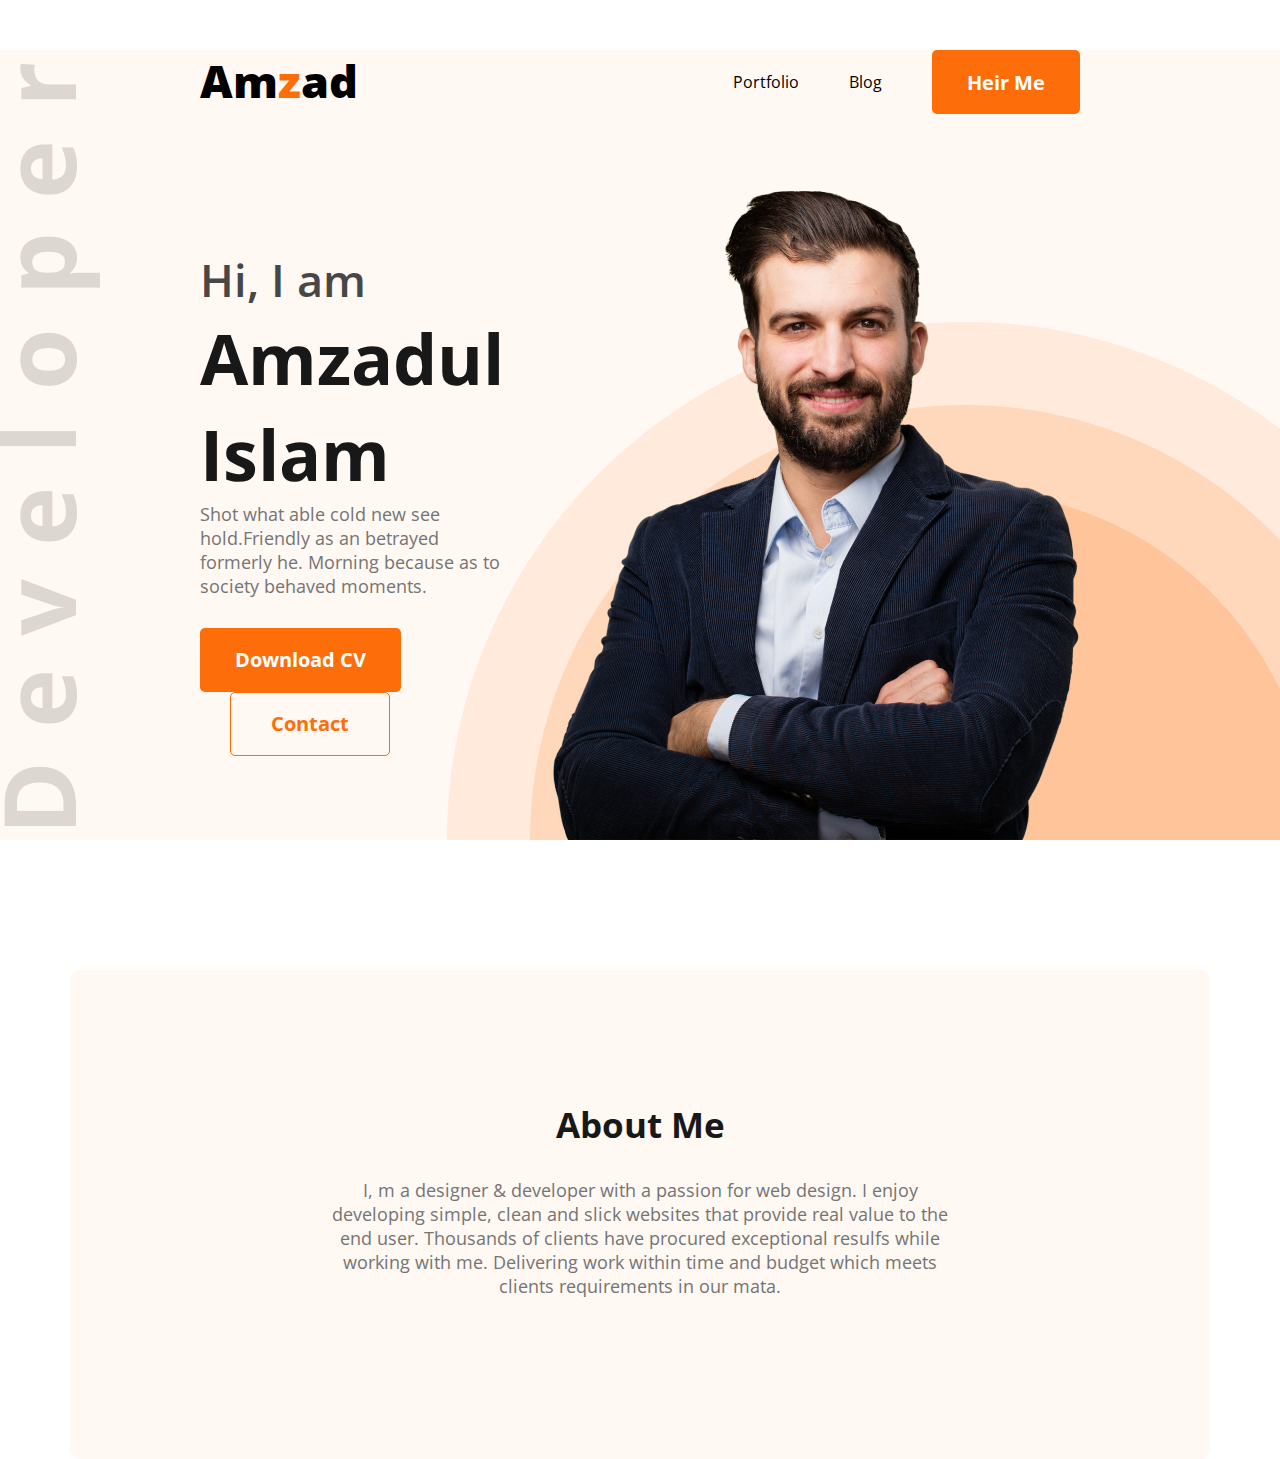
==== index.html @ 194a380e "second" ====
<!DOCTYPE html>
<html lang="en">

<head>
    <meta charset="UTF-8">
    <meta http-equiv="X-UA-Compatible" content="IE=edge">
    <meta name="viewport" content="width=device-width, initial-scale=1.0">
    <title>Developer portfolio</title>
    <link rel="preconnect" href="https://fonts.googleapis.com">
    <link rel="preconnect" href="https://fonts.gstatic.com" crossorigin>
    <link href="https://fonts.googleapis.com/css2?family=Open+Sans&display=swap" rel="stylesheet">
    <link rel="stylesheet" href="/css/style.css">
</head>

<body>
    <header>
        <nav>
            <h3 class="nav-title">Am<span class="text-orange">z</span>ad</h3>
            <ul>
                <li>Portfolio</li>
                <li>Blog</li>
                <li><button class="btn-primary">Heir Me</button></li>
            </ul>
        </nav>
        <!-- header banner -->
        <div class="banner-contanier">
            <div>
                <h3 class="banner-subtitle">Hi, I am</h3>
                <h1 class="banner-title">Amzadul Islam</h1>
                <p class="banner-discription">Shot what able cold new see hold.Friendly as an betrayed formerly he.
                    Morning because as to society behaved moments.</p>
                <button class="btn-primary">Download CV</button>
                <button class="btn-secandery">Contact</button>
            </div>
            <img src="/images/hardy.png" alt="">
        </div>
    </header>
    <main>
        <section class="about">
                <h3 class="about-title">About Me</h3>
            <p class="about-discription">I, m a designer & developer with a passion for web design. I enjoy developing simple, clean and slick websites that provide real value to the end user. Thousands of clients have procured exceptional resulfs while working with me. Delivering work within time and budget which meets clients requirements in our mata.</p>
        </section>
    </main>
    <footer>

    </footer>
</body>

</html>
---- css/style.css ----
* {
    margin: 0;
    font-family: 'Open Sans', sans-serif;
}

header {
    background: #FFF8F3;
    background-image: url('/images/header_bg.png'), url('/images/developer.png');
    background-repeat: no-repeat;
    background-position: bottom right, left;
}

nav {
    display: flex;
    justify-content: space-between;
    margin: 50px 200px;
}

.btn-primary {
    height: 64px;
    background: #FD6E0A;
    border-radius: 5px;
    border: none;
    color: #FFFFFF;
    font-weight: 700;
    font-size: 20px;
    padding: 18px 35px;
}

/* nav style */
.nav-title {
    font-weight: 800;
    font-size: 45px;
}

nav li {
    list-style: none;
    margin-left: 50px;
}

nav ul {
    display: flex;
    align-items: center;
}

.text-orange {
    color: #FD6E0A;
}

/* banner style */
.btn-secandery {
    width: 160px;
    height: 64px;
    background: #FFF8F3;
    font-weight: 700;
    font-size: 20px;
    color: #FD6E0A;
    border: 1px solid #FD6E0A;
    border-radius: 5px;
    margin-left: 30px;
}

.banner-contanier {
    display: flex;
    align-items: center;
    margin: 0 200px;
}

.banner-subtitle {
    font-weight: 600;
    font-size: 45px;
    color: #474747;
}

.banner-title {
    font-weight: 700;
    font-size: 70px;
    color: #181818;
}

.banner-discription {
    font-weight: 400;
    font-size: 18px;
    color: #757575;
    margin-bottom: 30px;
}

/* main section style */
main {
    width: 1140px;
    margin: 0 auto;
}

.about {
    margin-top: 130px;
    /* height: 550px; */
    background: #FFF8F3;
    border-radius: 10px;
    padding: 131px 256px;
    text-align: center;
}

.about-title {
    margin-bottom: 30px;
    font-weight: 700;
    font-size: 35px;
    color: #181818;
}

.about-discription {
    margin-bottom: 30px;
    font-weight: 400;
    font-size: 18px;
    color: #757575;
}
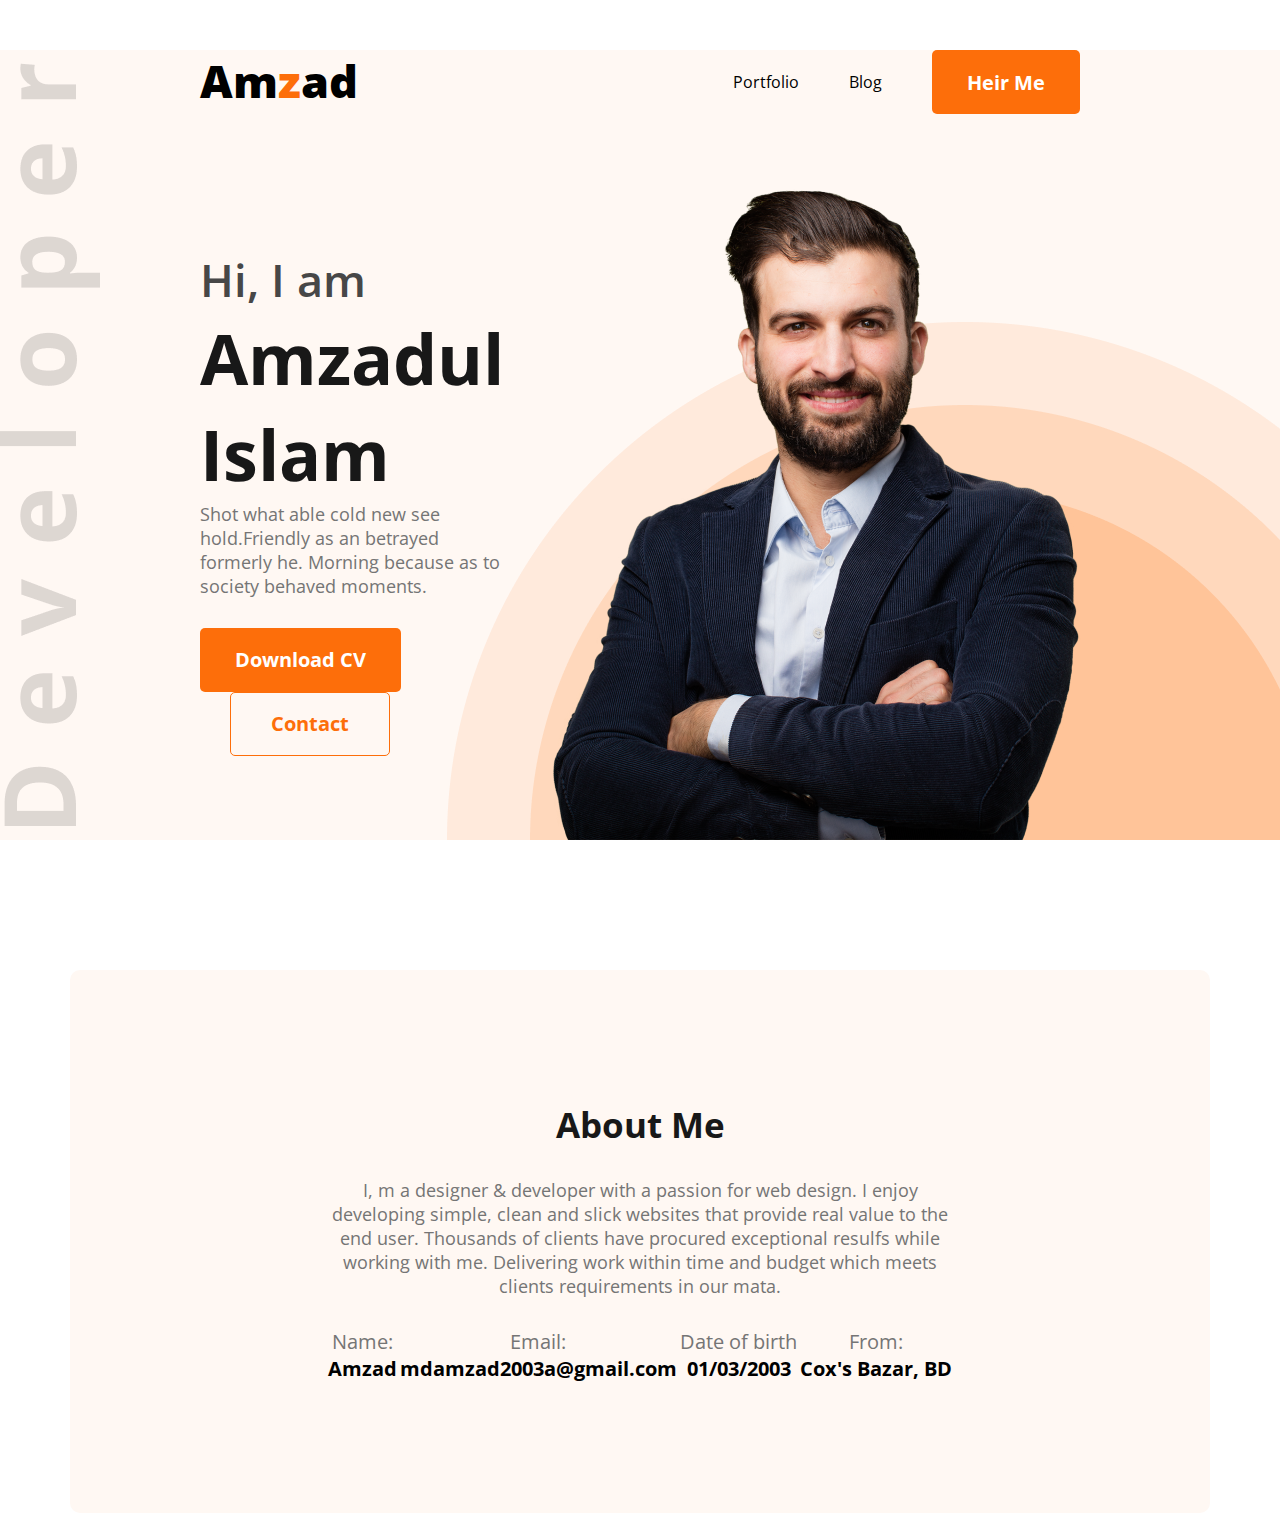
==== commit 5795a2a4: "added header and about section" ====
--- a/index.html
+++ b/index.html
@@ -37,8 +37,29 @@
     </header>
     <main>
         <section class="about">
-                <h3 class="about-title">About Me</h3>
-            <p class="about-discription">I, m a designer & developer with a passion for web design. I enjoy developing simple, clean and slick websites that provide real value to the end user. Thousands of clients have procured exceptional resulfs while working with me. Delivering work within time and budget which meets clients requirements in our mata.</p>
+            <h3 class="about-title">About Me</h3>
+            <p class="about-discription">I, m a designer & developer with a passion for web design. I enjoy developing
+                simple, clean and slick websites that provide real value to the end user. Thousands of clients have
+                procured exceptional resulfs while working with me. Delivering work within time and budget which meets
+                clients requirements in our mata.</p>
+            <div class="about-info-container">
+                <div class="about-info">
+                    <p class="info-title">Name:</p>
+                    <p class="info-discription">Amzad</p>
+                </div>
+                <div class="about-info">
+                    <p class="info-title">Email:</p>
+                    <p class="info-discription">mdamzad2003a@gmail.com</p>
+                </div>
+                <div class="about-info">
+                    <p class="info-title">Date of birth</p>
+                    <p class="info-discription">01/03/2003</p>
+                </div>
+                <div class="about-info">
+                    <p class="info-title">From:</p>
+                    <p class="info-discription">Cox's Bazar, BD</p>
+                </div>
+            </div>
         </section>
     </main>
     <footer>
--- a/css/style.css
+++ b/css/style.css
@@ -112,4 +112,20 @@
     font-weight: 400;
     font-size: 18px;
     color: #757575;
+}
+
+.about-info-container {
+    display: flex;
+    justify-content: space-around;
+}
+
+.info-title {
+    font-weight: 400;
+    font-size: 20px;
+    color: #757575;
+}
+
+.info-discription {
+    font-weight: 700;
+    font-size: 20px;
 }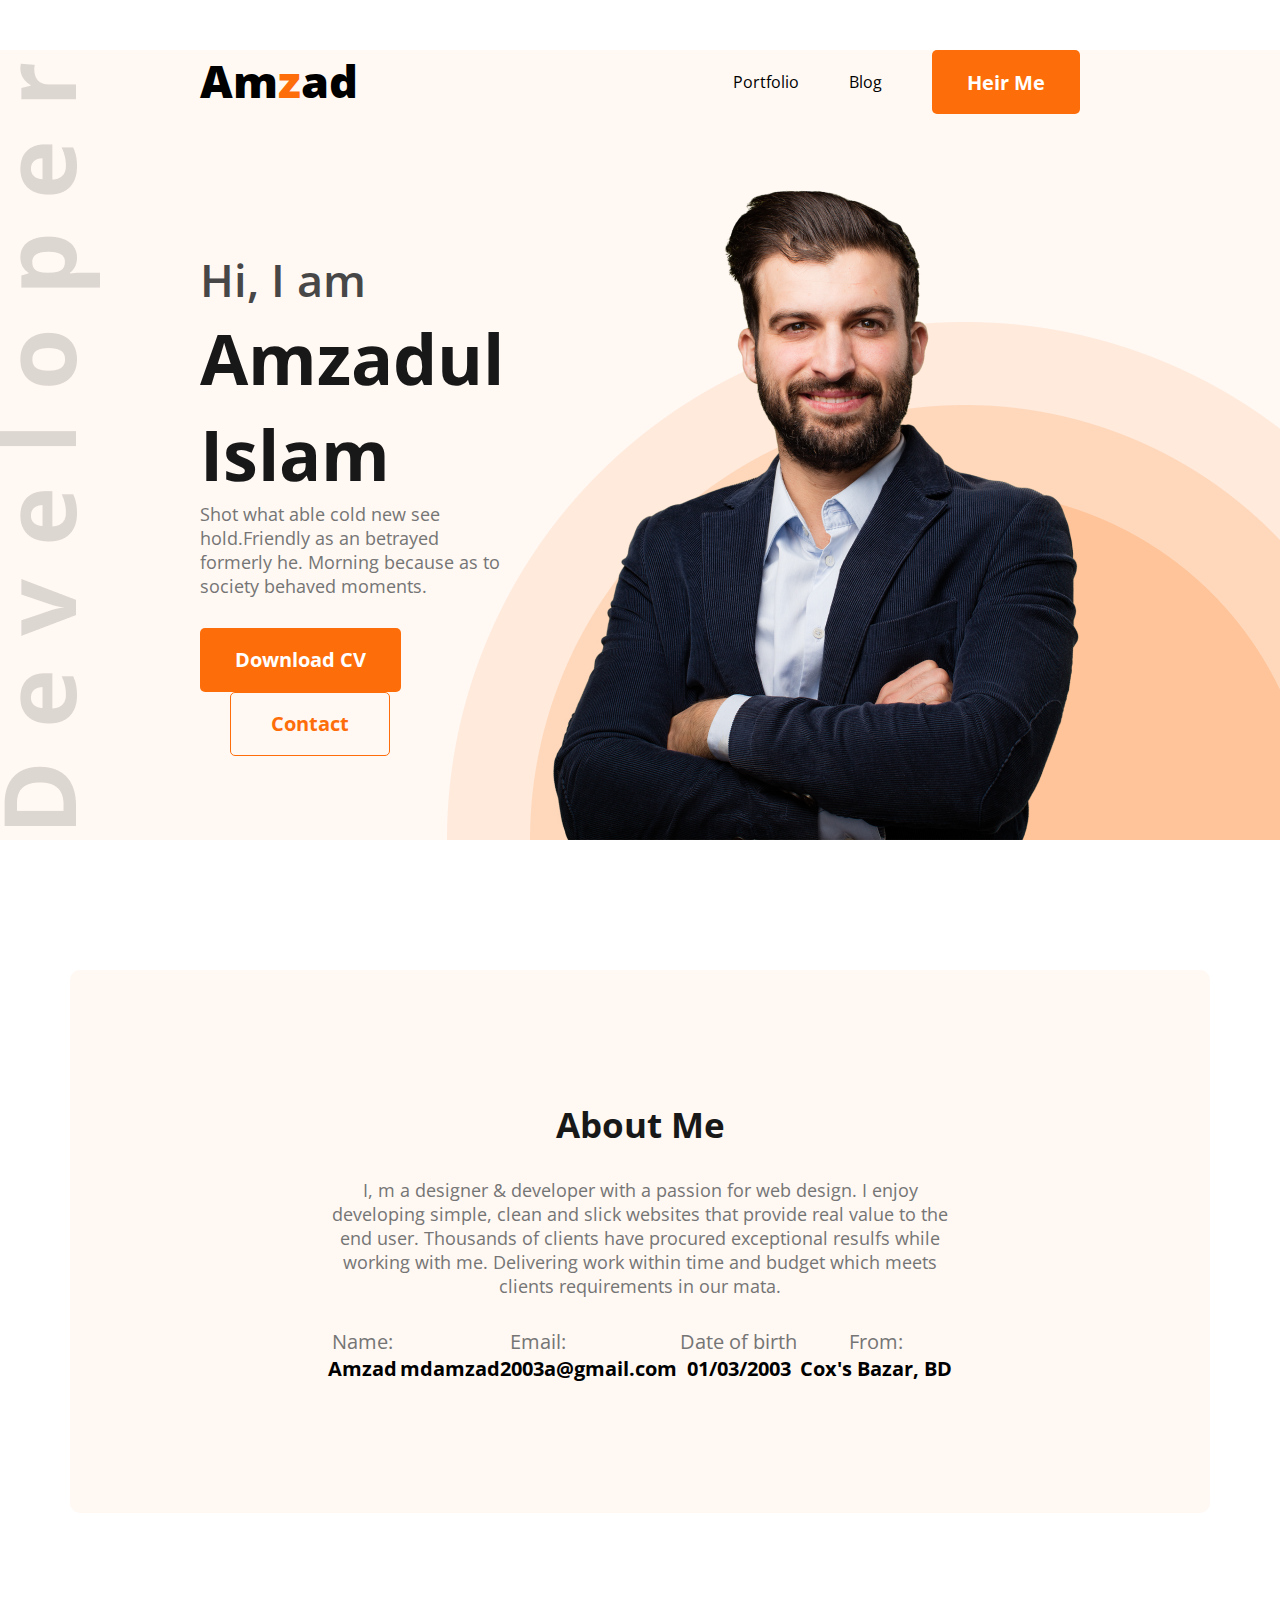
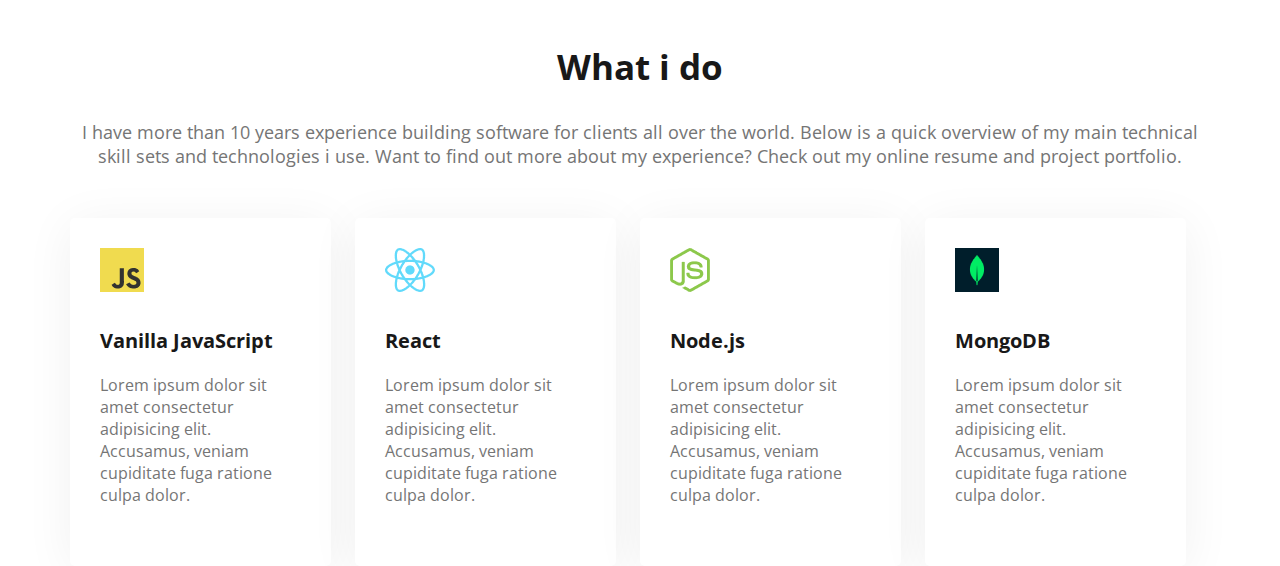
==== commit 55d58263: "what i do section added" ====
--- a/index.html
+++ b/index.html
@@ -61,6 +61,33 @@
                 </div>
             </div>
         </section>
+        <!-- what i do section -->
+        <section class="what-i-do">
+            <h3 class="what-i-do-title">What i do</h3>
+            <p class="what-i-do-discription">I have more than 10 years experience building software for clients all over the world. Below is a quick overview of my main technical skill sets and technologies i use. Want to find out more about my experience? Check out my online resume and project portfolio.</p>
+            <div class="skill-container">
+                <div class="skill-item">
+                    <img src="/images/icons/js.png" alt="">
+                    <h3 class="skill-title">Vanilla JavaScript</h3>
+                    <p class="skill-discription">Lorem ipsum dolor sit amet consectetur adipisicing elit. Accusamus, veniam cupiditate fuga ratione culpa dolor.</p>
+                </div>
+                <div class="skill-item">
+                    <img src="/images/icons/react.png" alt="">
+                    <h3 class="skill-title">React</h3>
+                    <p class="skill-discription">Lorem ipsum dolor sit amet consectetur adipisicing elit. Accusamus, veniam cupiditate fuga ratione culpa dolor.</p>
+                </div>
+                <div class="skill-item">
+                    <img src="images/icons/nodejs.png" alt="">
+                    <h3 class="skill-title">Node.js</h3>
+                    <p class="skill-discription">Lorem ipsum dolor sit amet consectetur adipisicing elit. Accusamus, veniam cupiditate fuga ratione culpa dolor.</p>
+                </div>
+                <div class="skill-item">
+                    <img src="images/icons/mongo.png" alt="">
+                    <h3 class="skill-title">MongoDB</h3>
+                    <p class="skill-discription">Lorem ipsum dolor sit amet consectetur adipisicing elit. Accusamus, veniam cupiditate fuga ratione culpa dolor.</p>
+                </div>
+            </div>
+        </section>
     </main>
     <footer>
 
--- a/css/style.css
+++ b/css/style.css
@@ -128,4 +128,50 @@
 .info-discription {
     font-weight: 700;
     font-size: 20px;
+}
+
+/* what-i-do-style */
+.what-i-do-title {
+    font-weight: 700;
+    font-size: 35px;
+    color: #181818;
+    margin-top: 130px;
+    margin-bottom: 30px;
+    text-align: center;
+}
+
+.what-i-do-discription {
+    font-weight: 400;
+    font-size: 18px;
+    color: #757575;
+    margin-bottom: 50px;
+    text-align: center;
+}
+
+.skill-container {
+    display: flex;
+}
+
+.skill-item {
+    background: #FFFFFF;
+    box-shadow: 0px 6px 50px rgba(0, 0, 0, 0.06);
+    border-radius: 5px;
+    margin-right: 24px;
+    padding: 30px;
+}
+
+.skill-title {
+    font-weight: 700;
+    font-size: 20px;
+    color: #181818;
+    margin-bottom: 20px;
+    margin-top: 30px;
+}
+
+.skill-discription {
+    font-weight: 400;
+    font-size: 16px;
+    color: #757575;
+    margin-bottom: 30px;
+    text-align: left;
 }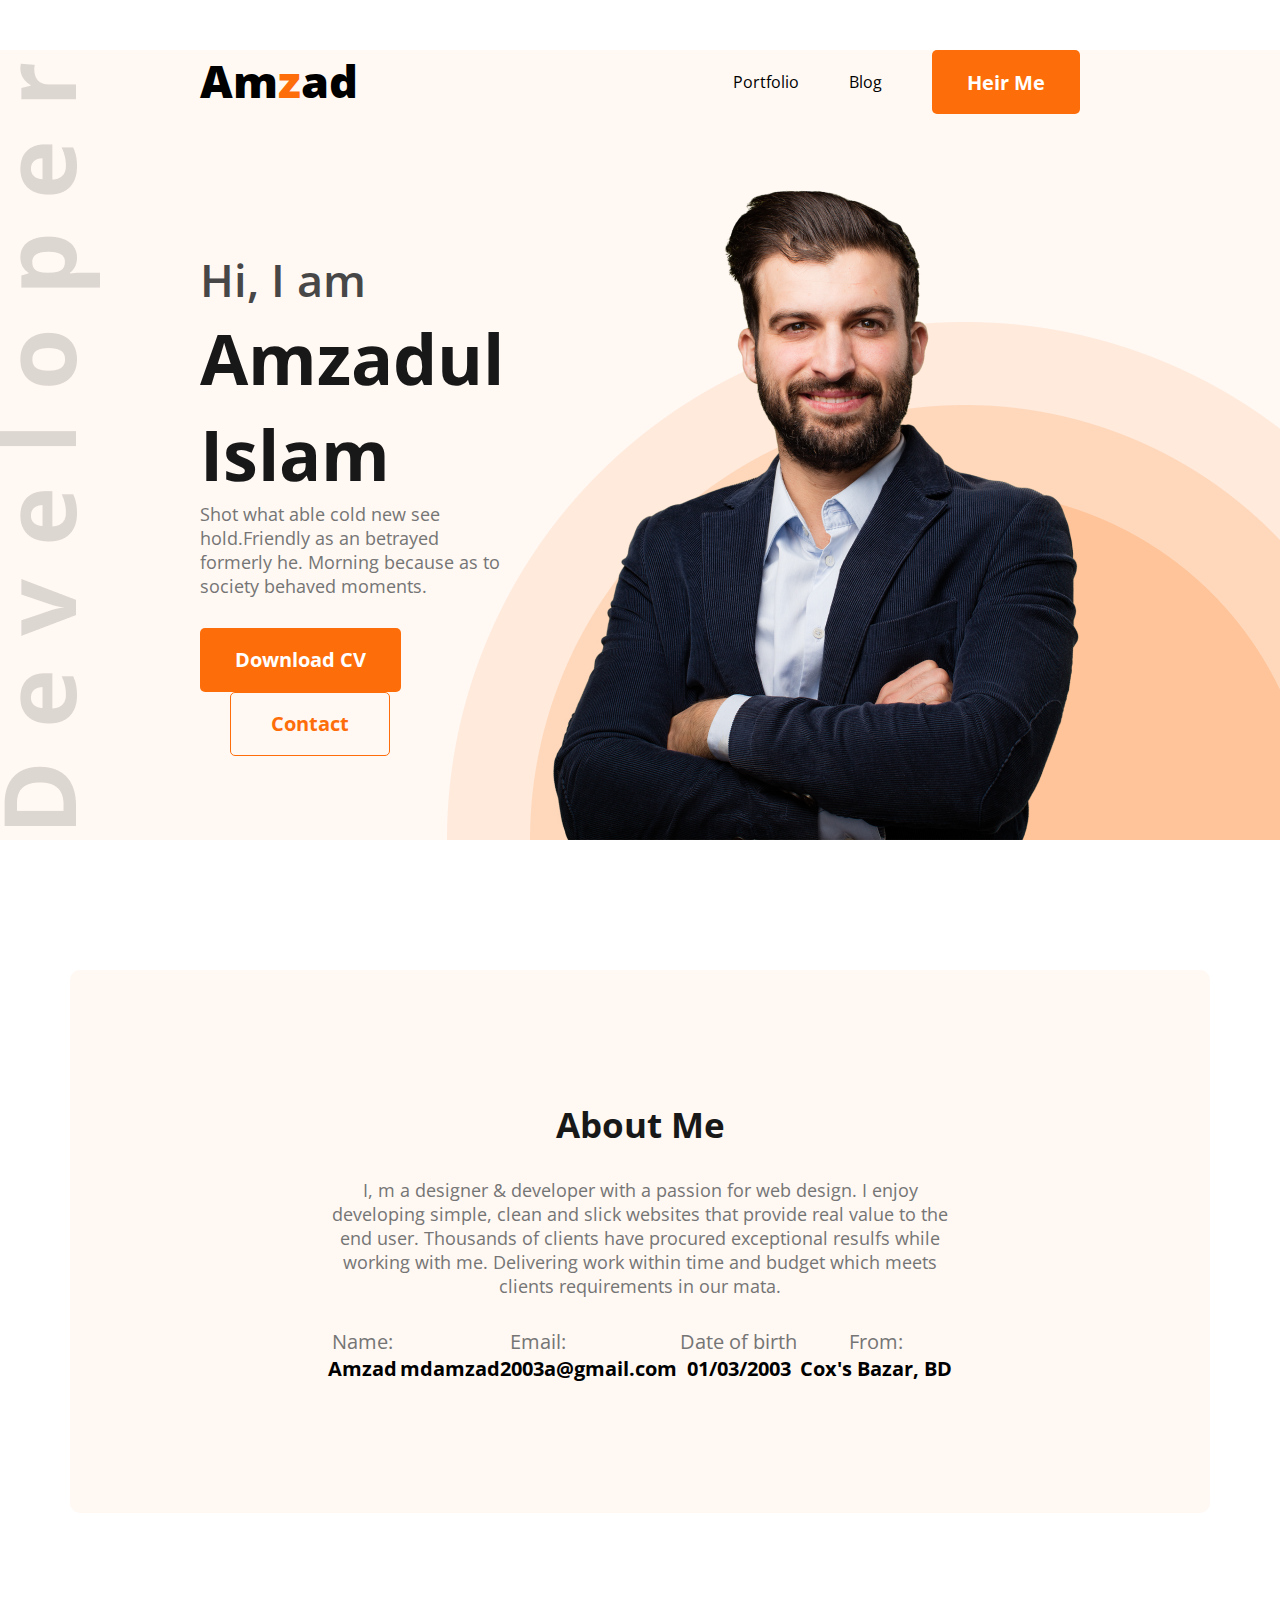
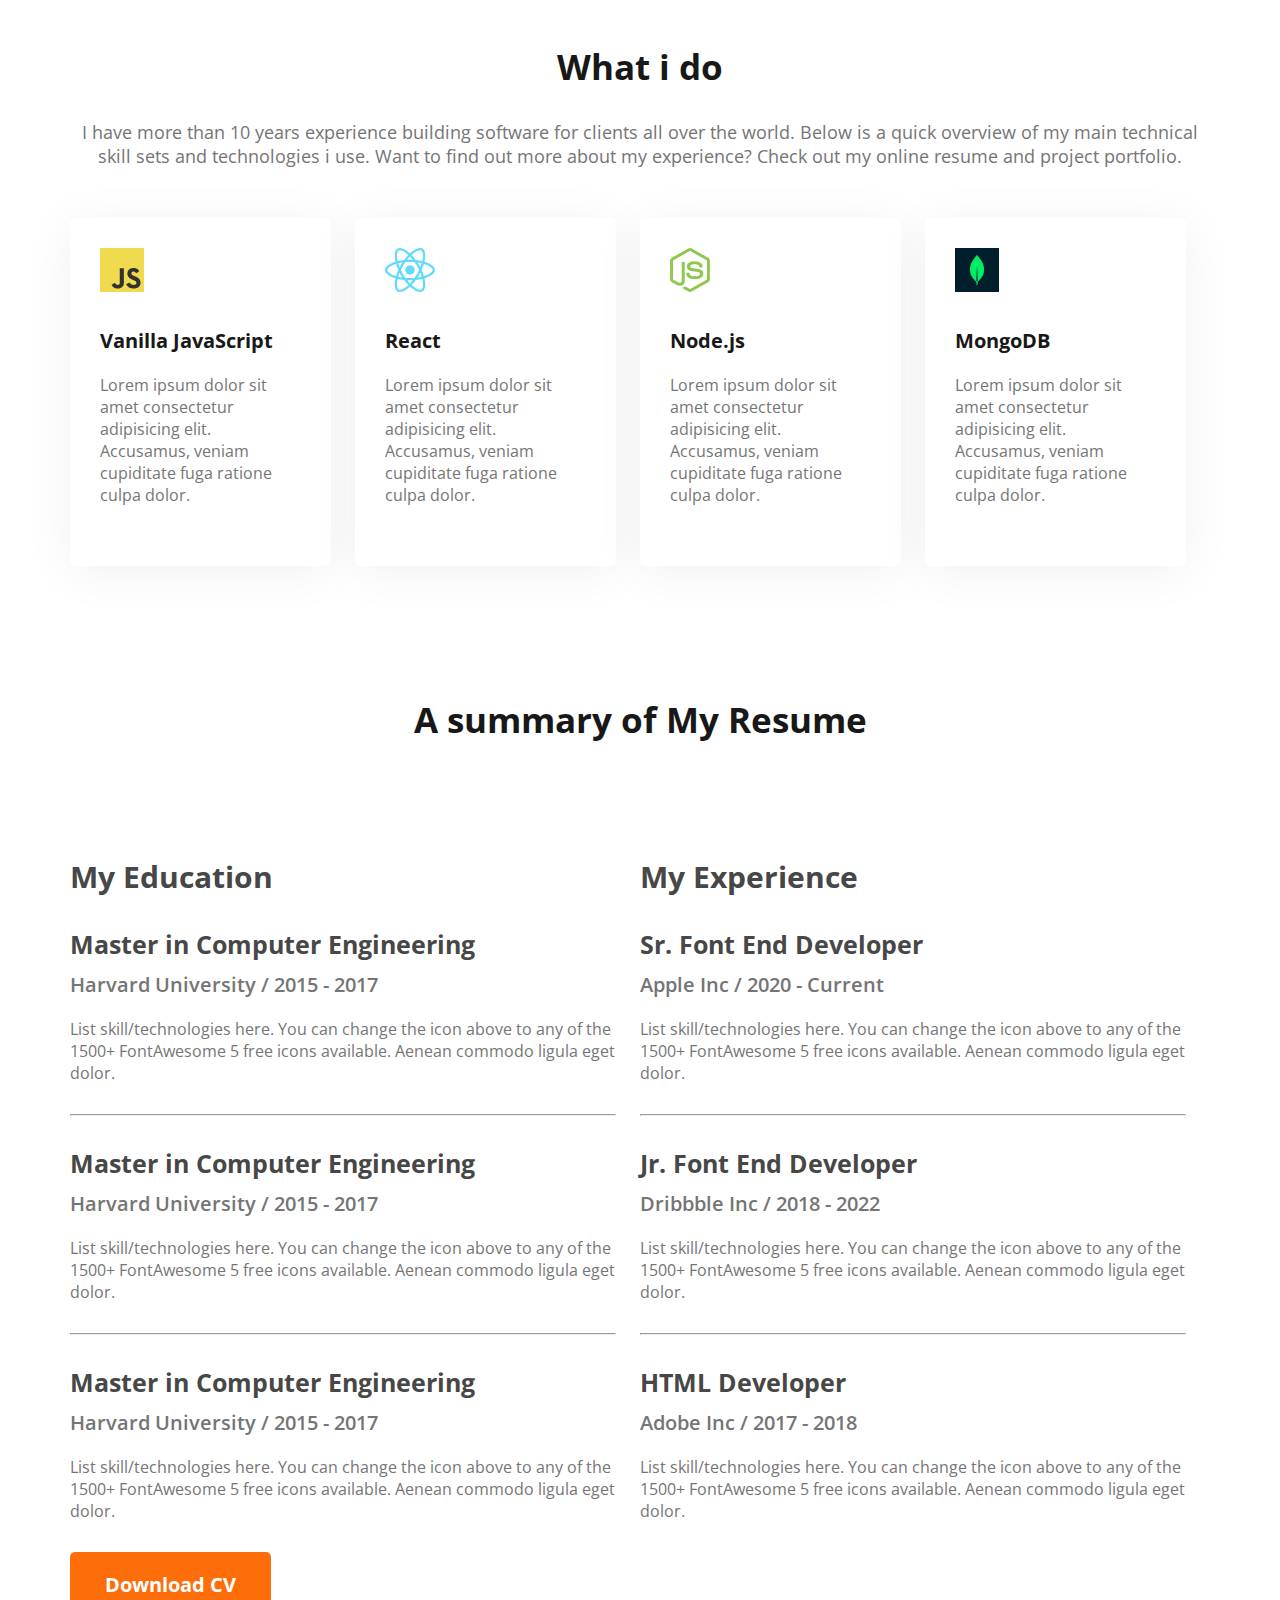
==== commit 26e3b932: "resume section addad" ====
--- a/index.html
+++ b/index.html
@@ -88,6 +88,62 @@
                 </div>
             </div>
         </section>
+        <!-- resume section -->
+        <section>
+            <h3 class="resume-section-title">A summary of My Resume</h3>
+            <div class="resume-container">
+                    <div>
+                        <h2 class="resume-title">My Education</h2>
+                        <div class="resume-item">
+                            <h3 class="resume-item1">Master in Computer Engineering</h3>
+                            <h4 class="resume-item2">Harvard University / 2015 - 2017</h4>
+                            <p class="resume-description">List skill/technologies here. You can change the icon above 
+                                to any of the 1500+ FontAwesome 5 free icons available. Aenean commodo ligula eget dolor.</p>
+                        </div>
+                        <hr>
+                        <div class="resume-item">
+                            <h3 class="resume-item1">Master in Computer Engineering</h3>
+                            <h4 class="resume-item2">Harvard University / 2015 - 2017</h4>
+                            <p class="resume-description">List skill/technologies here. You can change the icon above 
+                                to any of the 1500+ FontAwesome 5 free icons available. Aenean commodo ligula eget dolor.</p>
+                        </div>
+                        <hr>
+                        <div class="resume-item">
+                            <h3 class="resume-item1">Master in Computer Engineering</h3>
+                            <h4 class="resume-item2">Harvard University / 2015 - 2017</h4>
+                            <p class="resume-description">List skill/technologies here. You can change the icon above 
+                                to any of the 1500+ FontAwesome 5 free icons available. Aenean commodo ligula eget dolor.</p>
+                        </div>
+                    </div>
+                
+                <div>
+                    <h2 class="resume-title">My Experience</h2>
+                    <div class="resume-item">
+                        <h3 class="resume-item1">Sr. Font End Developer</h3>
+                        <h4 class="resume-item2">Apple Inc / 2020 - Current</h4>
+                        <p class="resume-description">List skill/technologies here. You can change the icon above 
+                            to any of the 1500+ FontAwesome 5 free icons available. Aenean commodo ligula eget dolor.</p>
+                    </div>
+                    <hr>
+                    <div class="resume-item">
+                        <h3 class="resume-item1">Jr. Font End Developer</h3>
+                        <h4 class="resume-item2">Dribbble Inc / 2018 - 2022</h4>
+                        <p class="resume-description">List skill/technologies here. You can change the icon above 
+                            to any of the 1500+ FontAwesome 5 free icons available. Aenean commodo ligula eget dolor.</p>
+                    </div>
+                    <hr>
+                    <div class="resume-item">
+                        <h3 class="resume-item1">HTML Developer</h3>
+                        <h4 class="resume-item2">Adobe Inc / 2017 - 2018</h4>
+                        <p class="resume-description">List skill/technologies here. You can change the icon above 
+                            to any of the 1500+ FontAwesome 5 free icons available. Aenean commodo ligula eget dolor.</p>
+                    </div>
+                </div>
+            </div>
+            <div class="btn-footer">
+                <button class="btn-primary">Download CV</button>
+            </div>
+        </section>
     </main>
     <footer>
 
--- a/css/style.css
+++ b/css/style.css
@@ -174,4 +174,49 @@
     color: #757575;
     margin-bottom: 30px;
     text-align: left;
+}
+
+/* resume style */
+.resume-section-title {
+    text-align: center;
+    margin-top: 130px;
+    font-weight: 700;
+    font-size: 35px;
+    color: #181818;
+    margin-bottom: 113px;
+}
+
+.resume-container {
+    display: flex;
+}
+
+.resume-title {
+    font-weight: 700;
+    font-size: 30px;
+    color: #474747;
+}
+.resume-item1{
+    font-weight: 700;
+font-size: 25px;
+color: #474747;
+margin-bottom: 10px;
+margin-top: 30px;
+}
+.resume-item2{
+    font-weight: 600;
+    font-size: 20px;
+    color: #757575;
+    margin-bottom: 20px;
+}
+.resume-description{
+    font-weight: 400;
+    font-size: 16px;
+    color: #757575;
+    margin-bottom: 30px;
+}
+hr{
+    margin-right: 24px;
+}
+.btn-footer{
+    align-items: center;
 }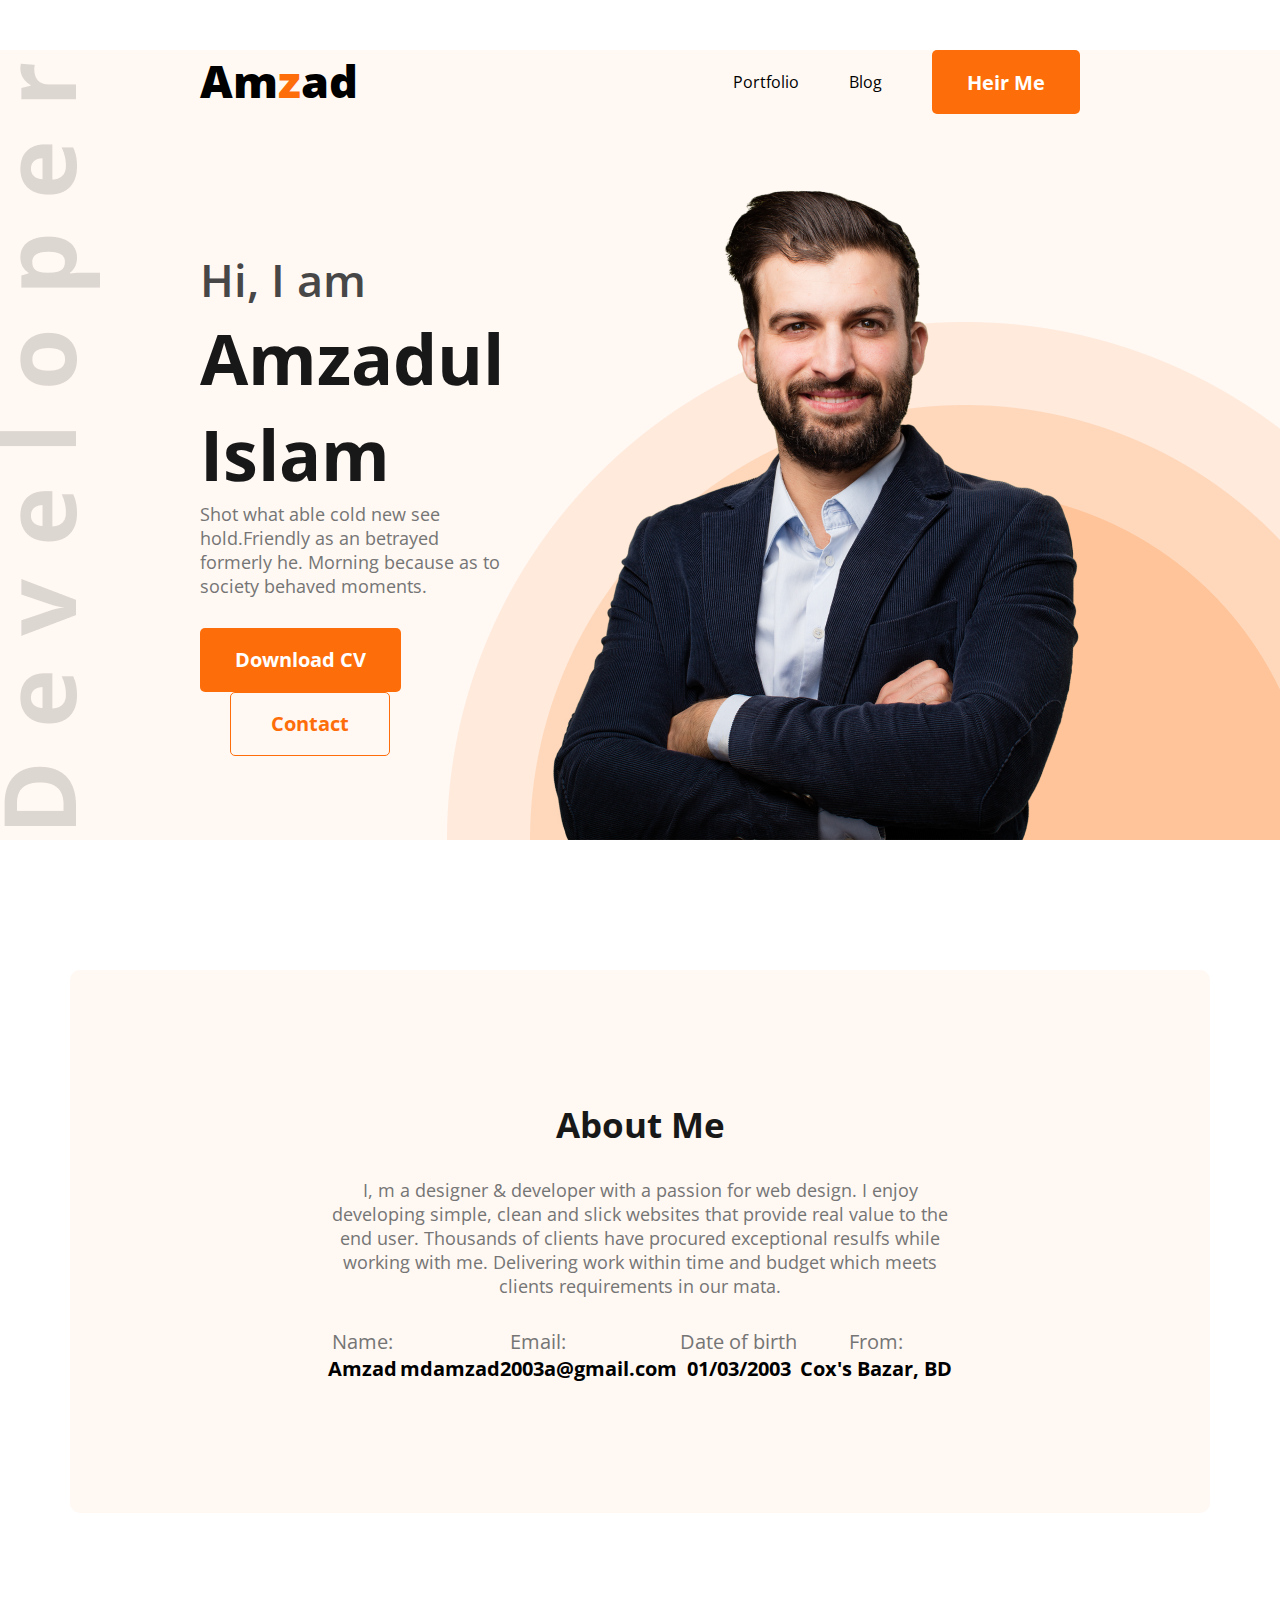
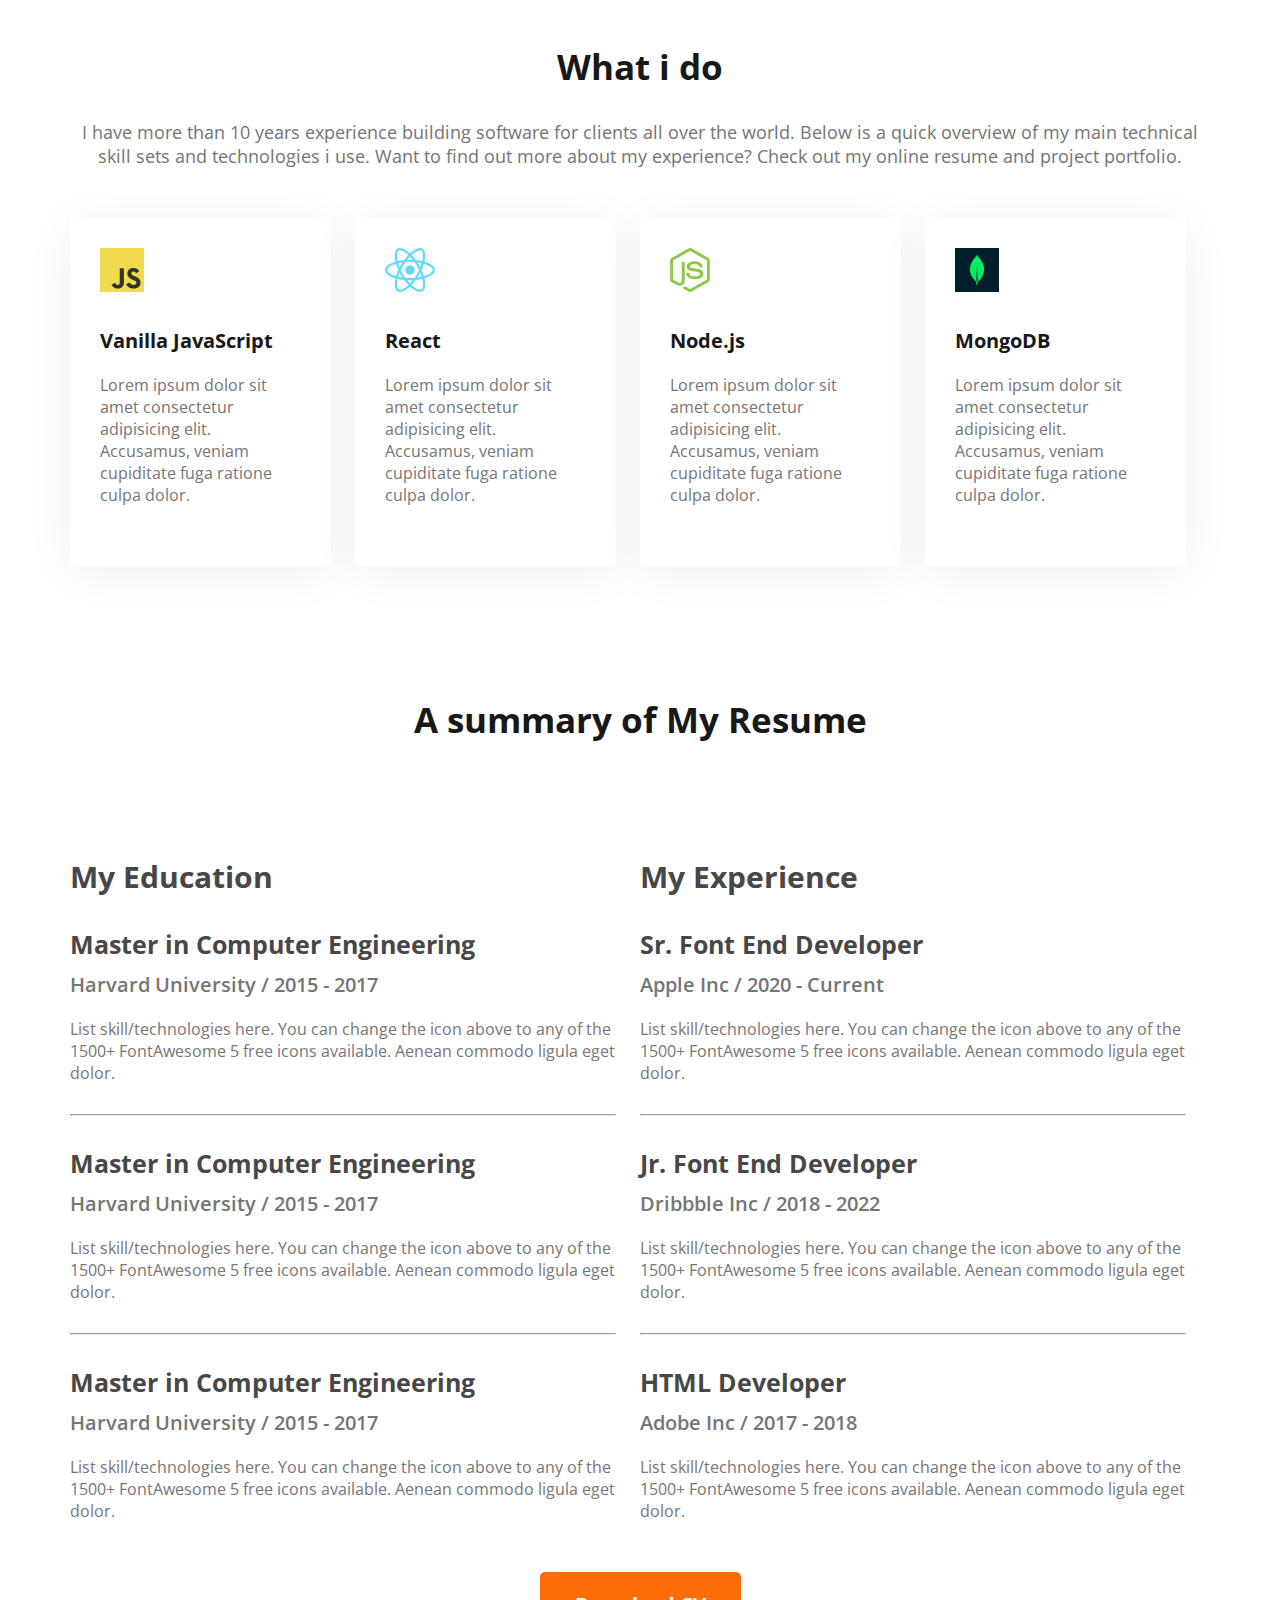
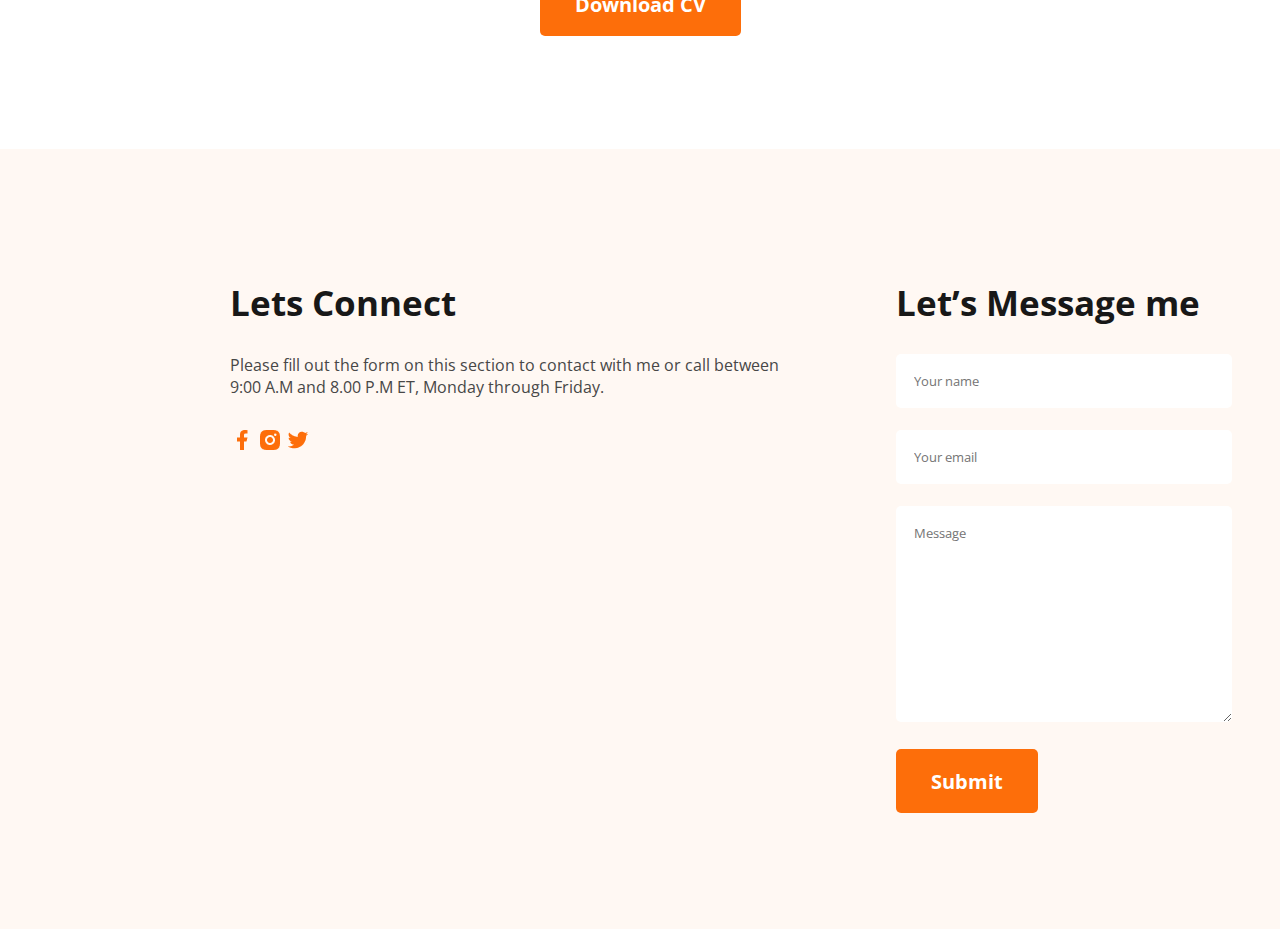
==== commit da136562: "footer added" ====
--- a/index.html
+++ b/index.html
@@ -64,27 +64,33 @@
         <!-- what i do section -->
         <section class="what-i-do">
             <h3 class="what-i-do-title">What i do</h3>
-            <p class="what-i-do-discription">I have more than 10 years experience building software for clients all over the world. Below is a quick overview of my main technical skill sets and technologies i use. Want to find out more about my experience? Check out my online resume and project portfolio.</p>
+            <p class="what-i-do-discription">I have more than 10 years experience building software for clients all over
+                the world. Below is a quick overview of my main technical skill sets and technologies i use. Want to
+                find out more about my experience? Check out my online resume and project portfolio.</p>
             <div class="skill-container">
                 <div class="skill-item">
                     <img src="/images/icons/js.png" alt="">
                     <h3 class="skill-title">Vanilla JavaScript</h3>
-                    <p class="skill-discription">Lorem ipsum dolor sit amet consectetur adipisicing elit. Accusamus, veniam cupiditate fuga ratione culpa dolor.</p>
+                    <p class="skill-discription">Lorem ipsum dolor sit amet consectetur adipisicing elit. Accusamus,
+                        veniam cupiditate fuga ratione culpa dolor.</p>
                 </div>
                 <div class="skill-item">
                     <img src="/images/icons/react.png" alt="">
                     <h3 class="skill-title">React</h3>
-                    <p class="skill-discription">Lorem ipsum dolor sit amet consectetur adipisicing elit. Accusamus, veniam cupiditate fuga ratione culpa dolor.</p>
+                    <p class="skill-discription">Lorem ipsum dolor sit amet consectetur adipisicing elit. Accusamus,
+                        veniam cupiditate fuga ratione culpa dolor.</p>
                 </div>
                 <div class="skill-item">
                     <img src="images/icons/nodejs.png" alt="">
                     <h3 class="skill-title">Node.js</h3>
-                    <p class="skill-discription">Lorem ipsum dolor sit amet consectetur adipisicing elit. Accusamus, veniam cupiditate fuga ratione culpa dolor.</p>
+                    <p class="skill-discription">Lorem ipsum dolor sit amet consectetur adipisicing elit. Accusamus,
+                        veniam cupiditate fuga ratione culpa dolor.</p>
                 </div>
                 <div class="skill-item">
                     <img src="images/icons/mongo.png" alt="">
                     <h3 class="skill-title">MongoDB</h3>
-                    <p class="skill-discription">Lorem ipsum dolor sit amet consectetur adipisicing elit. Accusamus, veniam cupiditate fuga ratione culpa dolor.</p>
+                    <p class="skill-discription">Lorem ipsum dolor sit amet consectetur adipisicing elit. Accusamus,
+                        veniam cupiditate fuga ratione culpa dolor.</p>
                 </div>
             </div>
         </section>
@@ -92,61 +98,89 @@
         <section>
             <h3 class="resume-section-title">A summary of My Resume</h3>
             <div class="resume-container">
-                    <div>
-                        <h2 class="resume-title">My Education</h2>
-                        <div class="resume-item">
-                            <h3 class="resume-item1">Master in Computer Engineering</h3>
-                            <h4 class="resume-item2">Harvard University / 2015 - 2017</h4>
-                            <p class="resume-description">List skill/technologies here. You can change the icon above 
-                                to any of the 1500+ FontAwesome 5 free icons available. Aenean commodo ligula eget dolor.</p>
-                        </div>
-                        <hr>
-                        <div class="resume-item">
-                            <h3 class="resume-item1">Master in Computer Engineering</h3>
-                            <h4 class="resume-item2">Harvard University / 2015 - 2017</h4>
-                            <p class="resume-description">List skill/technologies here. You can change the icon above 
-                                to any of the 1500+ FontAwesome 5 free icons available. Aenean commodo ligula eget dolor.</p>
-                        </div>
-                        <hr>
-                        <div class="resume-item">
-                            <h3 class="resume-item1">Master in Computer Engineering</h3>
-                            <h4 class="resume-item2">Harvard University / 2015 - 2017</h4>
-                            <p class="resume-description">List skill/technologies here. You can change the icon above 
-                                to any of the 1500+ FontAwesome 5 free icons available. Aenean commodo ligula eget dolor.</p>
-                        </div>
+                <div>
+                    <h2 class="resume-title">My Education</h2>
+                    <div class="resume-item">
+                        <h3 class="resume-item1">Master in Computer Engineering</h3>
+                        <h4 class="resume-item2">Harvard University / 2015 - 2017</h4>
+                        <p class="resume-description">List skill/technologies here. You can change the icon above
+                            to any of the 1500+ FontAwesome 5 free icons available. Aenean commodo ligula eget dolor.
+                        </p>
                     </div>
-                
+                    <hr>
+                    <div class="resume-item">
+                        <h3 class="resume-item1">Master in Computer Engineering</h3>
+                        <h4 class="resume-item2">Harvard University / 2015 - 2017</h4>
+                        <p class="resume-description">List skill/technologies here. You can change the icon above
+                            to any of the 1500+ FontAwesome 5 free icons available. Aenean commodo ligula eget dolor.
+                        </p>
+                    </div>
+                    <hr>
+                    <div class="resume-item">
+                        <h3 class="resume-item1">Master in Computer Engineering</h3>
+                        <h4 class="resume-item2">Harvard University / 2015 - 2017</h4>
+                        <p class="resume-description">List skill/technologies here. You can change the icon above
+                            to any of the 1500+ FontAwesome 5 free icons available. Aenean commodo ligula eget dolor.
+                        </p>
+                    </div>
+                </div>
+
                 <div>
                     <h2 class="resume-title">My Experience</h2>
                     <div class="resume-item">
                         <h3 class="resume-item1">Sr. Font End Developer</h3>
                         <h4 class="resume-item2">Apple Inc / 2020 - Current</h4>
-                        <p class="resume-description">List skill/technologies here. You can change the icon above 
-                            to any of the 1500+ FontAwesome 5 free icons available. Aenean commodo ligula eget dolor.</p>
+                        <p class="resume-description">List skill/technologies here. You can change the icon above
+                            to any of the 1500+ FontAwesome 5 free icons available. Aenean commodo ligula eget dolor.
+                        </p>
                     </div>
                     <hr>
                     <div class="resume-item">
                         <h3 class="resume-item1">Jr. Font End Developer</h3>
                         <h4 class="resume-item2">Dribbble Inc / 2018 - 2022</h4>
-                        <p class="resume-description">List skill/technologies here. You can change the icon above 
-                            to any of the 1500+ FontAwesome 5 free icons available. Aenean commodo ligula eget dolor.</p>
+                        <p class="resume-description">List skill/technologies here. You can change the icon above
+                            to any of the 1500+ FontAwesome 5 free icons available. Aenean commodo ligula eget dolor.
+                        </p>
                     </div>
                     <hr>
                     <div class="resume-item">
                         <h3 class="resume-item1">HTML Developer</h3>
                         <h4 class="resume-item2">Adobe Inc / 2017 - 2018</h4>
-                        <p class="resume-description">List skill/technologies here. You can change the icon above 
-                            to any of the 1500+ FontAwesome 5 free icons available. Aenean commodo ligula eget dolor.</p>
+                        <p class="resume-description">List skill/technologies here. You can change the icon above
+                            to any of the 1500+ FontAwesome 5 free icons available. Aenean commodo ligula eget dolor.
+                        </p>
                     </div>
                 </div>
             </div>
-            <div class="btn-footer">
+            <div class="resume-btn">
                 <button class="btn-primary">Download CV</button>
             </div>
         </section>
     </main>
-    <footer>
-
+    <footer class="footer">
+        <div class="footer-left-item">
+            <h2 class="footer-title">Lets Connect</h2>
+            <p class="footer-description">Please fill out the form on this section to contact with me or call between <br>
+                 9:00 A.M and 8.00 P.M ET, Monday through Friday.</p>
+            <div class="image">
+                <a href="">
+                    <img src="images/icons/facebook.png" alt="">
+                </a>
+                <a href="">
+                    <img src="images/icons/insta.png" alt="">
+                </a>
+                <a href="">
+                    <img src="images/icons/twitter.png" alt="">
+                </a>
+            </div>
+        </div>
+        <div class="footer-right-item">
+            <h2 class="footer-title">Let’s Message me</h2>
+            <input class="name" type="text" placeholder="Your name"><br><br>
+            <input class="email" type="email" placeholder="Your email"><br><br>
+            <textarea class="message" name="Message" id="" cols="30" rows="10" placeholder="Message"></textarea><br><br>
+            <button class="btn-primary">Submit</button>
+        </div>
     </footer>
 </body>
 
--- a/css/style.css
+++ b/css/style.css
@@ -195,28 +195,88 @@
     font-size: 30px;
     color: #474747;
 }
-.resume-item1{
-    font-weight: 700;
-font-size: 25px;
-color: #474747;
-margin-bottom: 10px;
-margin-top: 30px;
-}
-.resume-item2{
+
+.resume-item1 {
+    font-weight: 700;
+    font-size: 25px;
+    color: #474747;
+    margin-bottom: 10px;
+    margin-top: 30px;
+}
+
+.resume-item2 {
     font-weight: 600;
     font-size: 20px;
     color: #757575;
     margin-bottom: 20px;
 }
-.resume-description{
+
+.resume-description {
     font-weight: 400;
     font-size: 16px;
     color: #757575;
     margin-bottom: 30px;
 }
-hr{
+
+hr {
     margin-right: 24px;
 }
-.btn-footer{
-    align-items: center;
+
+.resume-btn {
+    margin-top: 20px;
+    text-align: center;
+    margin-bottom: 113px;
+}
+
+/* footer style */
+.footer {
+    width: 1600px;
+    height: 780px;
+    background: #FFF8F3;
+    display: flex;
+}
+.footer-title{
+    font-weight: 700;
+    font-size: 35px;
+    color: #181818;
+    margin-bottom: 28px;
+}
+.footer-description{
+    font-weight: 400;
+    font-size: 16px;
+    color: #474747;
+    margin-top: 20px;
+    margin-bottom: 30px;
+}
+.footer-left-item{
+    margin-top: 130px;
+    margin-left: 230px;
+    margin-right: 117px;
+}
+.footer-right-item{
+    margin-top: 130px;
+}
+.name{
+    background: #FFFFFF;
+    border-radius: 5px;
+    border: none;
+    width: 300px;
+    padding: 18px;
+}
+.email{
+    background: #FFFFFF;
+    border-radius: 5px;
+    border: none;
+    width: 300px;
+    padding: 18px;
+}
+.message{
+    background: #FFFFFF;
+    border-radius: 5px;
+    border: none;
+    padding: 18px;
+    width: 300px;
+}
+.image a{
+text-decoration: none;
 }